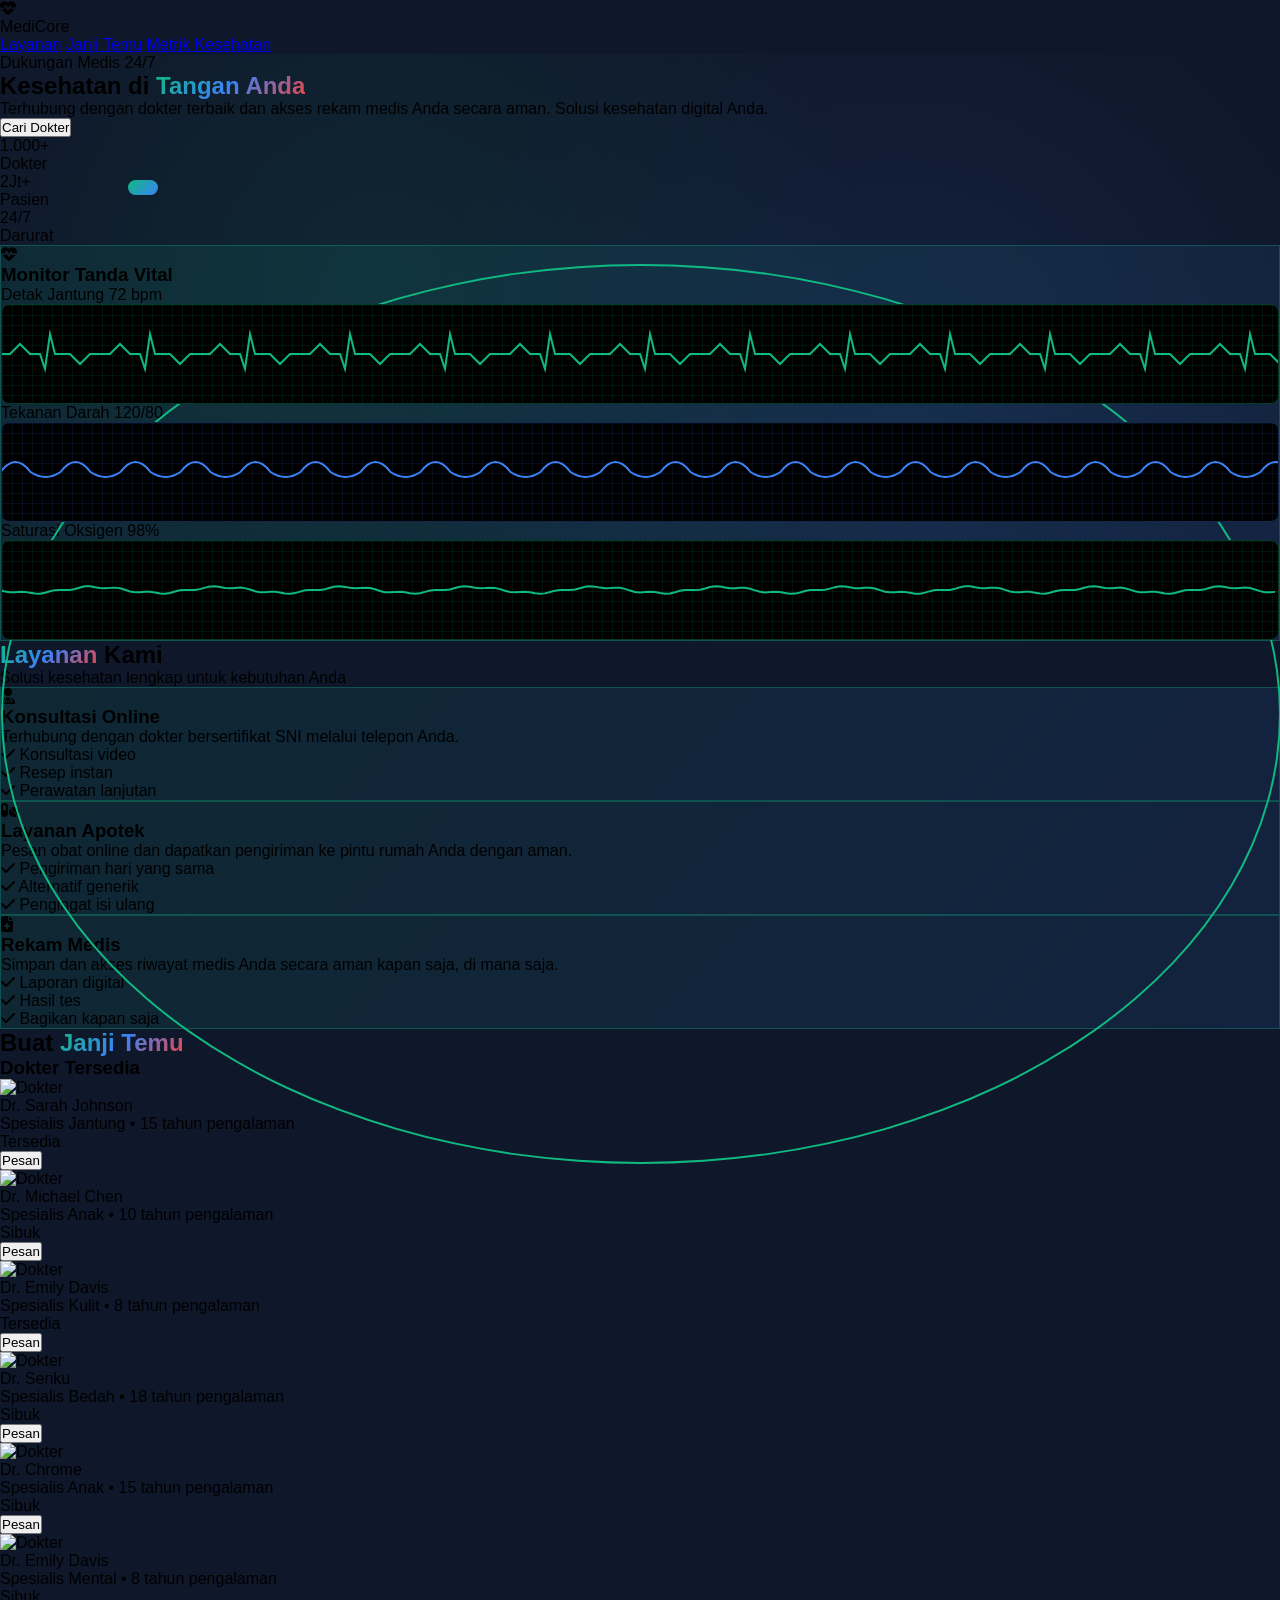
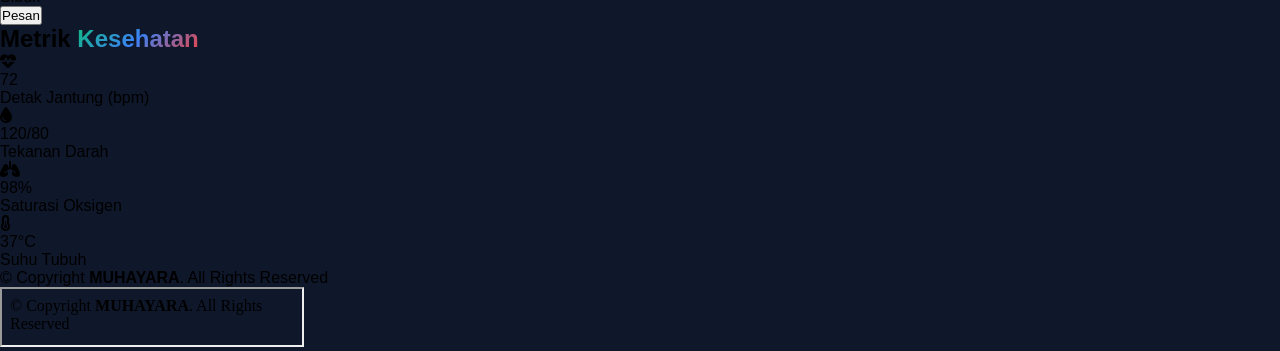
==== index.html @ dff55535 "First Commit" ====
<!DOCTYPE html>
<html lang="id">
<head>
    <meta charset="UTF-8">
    <meta name="viewport" content="width=device-width, initial-scale=1.0">
    <title>Platform Kesehatan Digital</title>
    <link href="https://cdn.jsdelivr.net/npm/tailwindcss@2.2.19/dist/tailwind.min.css" rel="stylesheet">
    <link rel="stylesheet" href="https://cdnjs.cloudflare.com/ajax/libs/font-awesome/6.4.0/css/all.min.css">
    <link rel="stylesheet" href="asset/css/styles.css">
</head>
<body>
    <!-- Navigation -->
    <nav class="fixed top-0 w-full z-50 backdrop-filter backdrop-blur-lg bg-opacity-90 bg-gray-900 border-b border-green-500/20">
        <div class="container mx-auto px-6 py-4">
            <div class="flex items-center justify-between">
                <div class="flex items-center space-x-3">
                    <div class="w-10 h-10 bg-gradient-to-br from-green-500 to-blue-600 rounded-lg flex items-center justify-center">
                        <i class="fas fa-heartbeat text-white"></i>
                    </div>
                    <span class="text-2xl font-bold text-white">MediCore</span>
                </div>
                <div class="hidden md:flex items-center space-x-8">
                    <a href="#services" class="text-gray-300 hover:text-green-400 transition">Layanan</a>
                    <a href="#appointment" class="text-gray-300 hover:text-green-400 transition">Janji Temu</a>
                    <a href="#records" class="text-gray-300 hover:text-green-400 transition">Metrik Kesehatan</a>
                </div>
            </div>
        </div>
    </nav>

    <!-- Hero Section -->
    <section class="min-h-screen flex items-center justify-center health-grid relative pt-20">
        <div class="medicine-pill" style="top: 20%; left: 10%; animation-delay: 0s;"></div>
        <div class="medicine-pill" style="top: 60%; right: 15%; animation-delay: -2s;"></div>
        
        <div class="container mx-auto px-6 relative z-10">
            <div class="grid md:grid-cols-2 gap-12 items-center">
                <div class="space-y-8">
                    <div class="inline-flex items-center space-x-2 px-4 py-2 bg-green-500/10 rounded-full border border-green-500/30">
                        <span class="w-2 h-2 bg-green-400 rounded-full animate-pulse"></span>
                        <span class="text-green-300 text-sm">Dukungan Medis 24/7</span>
                    </div>
                    <h1 class="text-5xl md:text-7xl font-bold text-white leading-tight">
                        Kesehatan di 
                        <span class="gradient-text">Tangan Anda</span>
                    </h1>
                    <p class="text-xl text-gray-400">
                        Terhubung dengan dokter terbaik dan akses rekam medis Anda secara aman. Solusi kesehatan digital Anda.
                    </p>
                    <div class="flex flex-wrap gap-4">
                        <button onclick="location.href='#appointment'" class="px-8 py-4 bg-gradient-to-r from-green-500 to-blue-600 text-white rounded-full font-semibold hover:shadow-xl hover:shadow-green-500/50 transition text-lg">
                            Cari Dokter
                        </button>
                    </div>
                    <div class="grid grid-cols-3 gap-6 pt-6">
                        <div>
                            <div class="text-3xl font-bold text-green-400">1.000+</div>
                            <div class="text-gray-400 text-sm">Dokter</div>
                        </div>
                        <div>
                            <div class="text-3xl font-bold text-blue-400">2Jt+</div>
                            <div class="text-gray-400 text-sm">Pasien</div>
                        </div>
                        <div>
                            <div class="text-3xl font-bold text-red-400">24/7</div>
                            <div class="text-gray-400 text-sm">Darurat</div>
                        </div>
                    </div>
                </div>
                <div class="relative">
                    <div class="medical-card rounded-2xl p-8">
                        <div class="text-center mb-6">
                            <div class="inline-flex items-center justify-center w-20 h-20 bg-gradient-to-br from-green-500 to-blue-600 rounded-full mb-4 relative">
                                <i class="fas fa-heartbeat text-white text-3xl heartbeat"></i>
                                <div class="pulse-wave"></div>
                            </div>
                            <h3 class="text-xl font-bold text-white mb-2">Monitor Tanda Vital</h3>
                        </div>
                        <div class="space-y-4">
                            <div>
                                <div class="flex justify-between text-sm mb-1">
                                    <span class="text-gray-400">Detak Jantung</span>
                                    <span class="text-green-400">72 bpm</span>
                                </div>
                                <div class="ecg-monitor">
                                    <div class="ecg-grid"></div>
                                    <canvas class="ecg-canvas" id="ecgCanvas"></canvas>
                                </div>
                            </div>
                            <div>
                                <div class="flex justify-between text-sm mb-1">
                                    <span class="text-gray-400">Tekanan Darah</span>
                                    <span class="text-blue-400">120/80</span>
                                </div>
                                <div class="bp-monitor">
                                    <div class="bp-grid"></div>
                                    <canvas class="bp-canvas" id="bpCanvas"></canvas>
                                </div>
                            </div>
                            <div>
                                <div class="flex justify-between text-sm mb-1">
                                    <span class="text-gray-400">Saturasi Oksigen</span>
                                    <span class="text-green-400">98%</span>
                                </div>
                                <div class="oxygen-monitor">
                                    <div class="oxygen-grid"></div>
                                    <canvas class="oxygen-canvas" id="oxygenCanvas"></canvas>
                                </div>
                            </div>
                        </div>
                    </div>
                </div>
            </div>
        </div>
    </section>

    <!-- Services Section -->
    <section id="services" class="py-20 bg-gray-900/50">
        <div class="container mx-auto px-6">
            <div class="text-center mb-16">
                <h2 class="text-4xl md:text-5xl font-bold text-white mb-4">
                    <span class="gradient-text">Layanan</span>
                    Kami
                </h2>
                <p class="text-xl text-gray-400 max-w-3xl mx-auto">
                    Solusi kesehatan lengkap untuk kebutuhan Anda
                </p>
            </div>
            <div class="grid md:grid-cols-3 gap-8">
                <div class="medical-card rounded-2xl p-8">
                    <div class="w-14 h-14 bg-gradient-to-br from-green-500 to-emerald-600 rounded-xl flex items-center justify-center mb-6">
                        <i class="fas fa-user-md text-white text-2xl"></i>
                    </div>
                    <h3 class="text-2xl font-bold text-white mb-4">Konsultasi Online</h3>
                    <p class="text-gray-400 mb-6">
                        Terhubung dengan dokter bersertifikat SNI melalui telepon Anda.
                    </p>
                    <ul class="space-y-2">
                        <li class="flex items-center text-gray-300">
                            <i class="fas fa-check text-green-400 mr-3"></i>
                            Konsultasi video
                        </li>
                        <li class="flex items-center text-gray-300">
                            <i class="fas fa-check text-green-400 mr-3"></i>
                            Resep instan
                        </li>
                        <li class="flex items-center text-gray-300">
                            <i class="fas fa-check text-green-400 mr-3"></i>
                            Perawatan lanjutan
                        </li>
                    </ul>
                </div>
                <div class="medical-card rounded-2xl p-8">
                    <div class="w-14 h-14 bg-gradient-to-br from-blue-500 to-indigo-600 rounded-xl flex items-center justify-center mb-6">
                        <i class="fas fa-pills text-white text-2xl"></i>
                    </div>
                    <h3 class="text-2xl font-bold text-white mb-4">Layanan Apotek</h3>
                    <p class="text-gray-400 mb-6">
                        Pesan obat online dan dapatkan pengiriman ke pintu rumah Anda dengan aman.
                    </p>
                    <ul class="space-y-2">
                        <li class="flex items-center text-gray-300">
                            <i class="fas fa-check text-green-400 mr-3"></i>
                            Pengiriman hari yang sama
                        </li>
                        <li class="flex items-center text-gray-300">
                            <i class="fas fa-check text-green-400 mr-3"></i>
                            Alternatif generik
                        </li>
                        <li class="flex items-center text-gray-300">
                            <i class="fas fa-check text-green-400 mr-3"></i>
                            Pengingat isi ulang
                        </li>
                    </ul>
                </div>
                <div class="medical-card rounded-2xl p-8">
                    <div class="w-14 h-14 bg-gradient-to-br from-red-500 to-pink-600 rounded-xl flex items-center justify-center mb-6">
                        <i class="fas fa-file-medical text-white text-2xl"></i>
                    </div>
                    <h3 class="text-2xl font-bold text-white mb-4">Rekam Medis</h3>
                    <p class="text-gray-400 mb-6">
                        Simpan dan akses riwayat medis Anda secara aman kapan saja, di mana saja.
                    </p>
                    <ul class="space-y-2">
                        <li class="flex items-center text-gray-300">
                            <i class="fas fa-check text-green-400 mr-3"></i>
                            Laporan digital
                        </li>
                        <li class="flex items-center text-gray-300">
                            <i class="fas fa-check text-green-400 mr-3"></i>
                            Hasil tes
                        </li>
                        <li class="flex items-center text-gray-300">
                            <i class="fas fa-check text-green-400 mr-3"></i>
                            Bagikan kapan saja
                        </li>
                    </ul>
                </div>
            </div>
        </div>
    </section>

    <!-- Appointment Section -->
    <section id="appointment" class="py-20">
        <div class="container mx-auto px-6">
            <div class="text-center mb-16">
                <h2 class="text-4xl md:text-5xl font-bold text-white mb-4">
                    Buat 
                    <span class="gradient-text">Janji Temu</span>
                </h2>
            </div>
            <h3 class="text-center text-2xl font-bold text-white mb-6">Dokter Tersedia</h3>
            <div class="grid md:grid-cols-2 gap-8">
                <div class="space-y-4">
                    <div class="appointment-card bg-gray-900 rounded-xl p-4 flex items-center space-x-4">
                        <img src="https://picsum.photos/seed/doctor1/60/60" alt="Dokter" class="w-14 h-14 rounded-full">
                        <div class="flex-1">
                            <div class="text-white font-semibold">Dr. Sarah Johnson</div>
                            <div class="text-gray-400 text-sm">Spesialis Jantung • 15 tahun pengalaman</div>
                        </div>
                        <div class="text-right">
                            <div class="text-green-400 text-sm">Tersedia</div>
                            <button class="px-4 py-2 bg-green-500 text-white rounded-lg text-sm hover:bg-green-600 transition">
                                Pesan
                            </button>
                        </div>
                    </div>
                    <div class="appointment-card bg-gray-900 rounded-xl p-4 flex items-center space-x-4">
                        <img src="https://picsum.photos/seed/doctor2/60/60" alt="Dokter" class="w-14 h-14 rounded-full">
                        <div class="flex-1">
                            <div class="text-white font-semibold">Dr. Michael Chen</div>
                            <div class="text-gray-400 text-sm">Spesialis Anak • 10 tahun pengalaman</div>
                        </div>
                        <div class="text-right">
                            <div class="text-amber-400 text-sm">Sibuk</div>
                            <button class="px-4 py-2 bg-gray-600 text-white rounded-lg text-sm hover:bg-gray-700 transition">
                                Pesan
                            </button>
                        </div>
                    </div>
                    <div class="appointment-card bg-gray-900 rounded-xl p-4 flex items-center space-x-4">
                        <img src="https://picsum.photos/seed/doctor3/60/60" alt="Dokter" class="w-14 h-14 rounded-full">
                        <div class="flex-1">
                            <div class="text-white font-semibold">Dr. Emily Davis</div>
                            <div class="text-gray-400 text-sm">Spesialis Kulit • 8 tahun pengalaman</div>
                        </div>
                        <div class="text-right">
                            <div class="text-green-400 text-sm">Tersedia</div>
                            <button class="px-4 py-2 bg-green-500 text-white rounded-lg text-sm hover:bg-green-600 transition">
                                Pesan
                            </button>
                        </div>
                    </div>
                </div>
                <div class="space-y-4">
                    <div class="appointment-card bg-gray-900 rounded-xl p-4 flex items-center space-x-4">
                        <img src="asset/dok1.jpeg" alt="Dokter" class="w-14 h-14 rounded-full">
                        <div class="flex-1">
                            <div class="text-white font-semibold">Dr. Senku</div>
                            <div class="text-gray-400 text-sm">Spesialis Bedah • 18 tahun pengalaman</div>
                        </div>
                        <div class="text-right">
                            <div class="text-amber-400 text-sm">Sibuk</div>
                            <button class="px-4 py-2 bg-gray-600 text-white rounded-lg text-sm hover:bg-gray-700 transition">
                                Pesan
                            </button>
                        </div>
                    </div>
                    <div class="appointment-card bg-gray-900 rounded-xl p-4 flex items-center space-x-4">
                        <img src="asset/chrome.png" alt="Dokter" class="w-14 h-14 rounded-full">
                        <div class="flex-1">
                            <div class="text-white font-semibold">Dr. Chrome</div>
                            <div class="text-gray-400 text-sm">Spesialis Anak • 15 tahun pengalaman</div>
                        </div>
                        <div class="text-right">
                            <div class="text-amber-400 text-sm">Sibuk</div>
                            <button class="px-4 py-2 bg-gray-600 text-white rounded-lg text-sm hover:bg-gray-700 transition">
                                Pesan
                            </button>
                        </div>
                    </div>
                    <div class="appointment-card bg-gray-900 rounded-xl p-4 flex items-center space-x-4">
                        <img src="asset/unk.png" alt="Dokter" class="w-14 h-14 rounded-full">
                        <div class="flex-1">
                            <div class="text-white font-semibold">Dr. Emily Davis</div>
                            <div class="text-gray-400 text-sm">Spesialis Mental • 8 tahun pengalaman</div>
                        </div>
                        <div class="text-right">
                            <div class="text-amber-400 text-sm">Sibuk</div>
                            <button class="px-4 py-2 bg-gray-600 text-white rounded-lg text-sm hover:bg-gray-700 transition">
                                Pesan
                            </button>
                        </div>
                    </div>
                </div>
            </div>
        </div>
    </section>

    <!-- Health Metrics -->
    <section id="records" class="py-20 bg-gray-900/50">
        <div class="container mx-auto px-6">
            <div class="text-center mb-16">
                <h2 class="text-4xl md:text-5xl font-bold text-white mb-4">
                    Metrik 
                    <span class="gradient-text">Kesehatan</span>
                </h2>
            </div>
            <div class="grid md:grid-cols-2 lg:grid-cols-4 gap-6">
                <div class="health-metric bg-gray-900 rounded-xl p-6 text-center">
                    <i class="fas fa-heartbeat text-4xl text-red-400 mb-4"></i>
                    <div class="text-3xl font-bold text-white mb-2">72</div>
                    <div class="text-gray-400">Detak Jantung (bpm)</div>
                </div>
                <div class="health-metric bg-gray-900 rounded-xl p-6 text-center">
                    <i class="fas fa-tint text-4xl text-blue-400 mb-4"></i>
                    <div class="text-3xl font-bold text-white mb-2">120/80</div>
                    <div class="text-gray-400">Tekanan Darah</div>
                </div>
                <div class="health-metric bg-gray-900 rounded-xl p-6 text-center">
                    <i class="fas fa-lungs text-4xl text-green-400 mb-4"></i>
                    <div class="text-3xl font-bold text-white mb-2">98%</div>
                    <div class="text-gray-400">Saturasi Oksigen</div>
                </div>
                <div class="health-metric bg-gray-900 rounded-xl p-6 text-center">
                    <i class="fas fa-thermometer-half text-4xl text-amber-400 mb-4"></i>
                    <div class="text-3xl font-bold text-white mb-2">37°C</div>
                    <div class="text-gray-400">Suhu Tubuh</div>
                </div>
            </div>
        </div>
    </section>
    <footer class="py-12 bg-black border-t border-gray-800">
        <div class="container mx-auto px-6">
            <div class="text-center">
                <p class="text-white">© Copyright <strong>MUHAYARA</strong>. All Rights Reserved</p>
            </div>
        </div>
    </footer>
    <iframe src="footer.html" height="60"></iframe>
    <script src="asset/js/script.js"></script>
</body>
</html>
---- asset/css/styles.css ----
* { 
    margin: 0; 
    padding: 0; 
    box-sizing: border-box; 
}

:root {
    --primary: #10b981;
    --secondary: #3b82f6;
    --accent: #ef4444;
    --dark: #0f172a;
    --light: #f8fafc;
}

body {
    font-family: 'Inter', -apple-system, BlinkMacSystemFont, sans-serif;
    overflow-x: hidden;
    background: var(--dark);
}

.gradient-text {
    background: linear-gradient(135deg, var(--primary), var(--secondary), var(--accent));
    -webkit-background-clip: text;
    -webkit-text-fill-color: transparent;
    background-clip: text;
}

.health-grid {
    background-image: 
        radial-gradient(circle at 30% 40%, rgba(16, 185, 129, 0.1) 0%, transparent 50%),
        radial-gradient(circle at 70% 60%, rgba(59, 130, 246, 0.1) 0%, transparent 50%);
}

.heartbeat {
    animation: heartbeat 1.5s ease-in-out infinite;
}

@keyframes heartbeat {
    0%, 100% { transform: scale(1); }
    50% { transform: scale(1.1); }
}

.pulse-wave {
    position: absolute;
    width: 100%;
    height: 100%;
    border: 2px solid var(--primary);
    border-radius: 50%;
    animation: pulseWave 2s ease-out infinite;
}

@keyframes pulseWave {
    0% { transform: scale(1); opacity: 1; }
    100% { transform: scale(1.5); opacity: 0; }
}

.medical-card {
    background: linear-gradient(135deg, rgba(16, 185, 129, 0.1), rgba(59, 130, 246, 0.1));
    border: 1px solid rgba(16, 185, 129, 0.3);
    transition: all 0.3s ease;
}

.medical-card:hover {
    transform: translateY(-5px);
    box-shadow: 0 20px 40px rgba(16, 185, 129, 0.3);
    border-color: var(--primary);
}

/* ECG/Heart Rate Monitor Styles */
.ecg-monitor {
    position: relative;
    height: 100px;
    background: #000;
    border: 1px solid rgba(16, 185, 129, 0.3);
    border-radius: 8px;
    overflow: hidden;
}

.ecg-grid {
    position: absolute;
    top: 0;
    left: 0;
    right: 0;
    bottom: 0;
    background-image: 
        linear-gradient(to right, rgba(16, 185, 129, 0.1) 1px, transparent 1px),
        linear-gradient(to bottom, rgba(16, 185, 129, 0.1) 1px, transparent 1px);
    background-size: 10px 10px;
}

.ecg-canvas {
    position: absolute;
    top: 0;
    left: 0;
    width: 100%;
    height: 100%;
}

/* Tekanan Darah */
.bp-monitor {
    position: relative;
    height: 100px;
    background: #000;
    border: 1px solid rgba(59, 130, 246, 0.3);
    border-radius: 8px;
    overflow: hidden;
}

.bp-grid {
    position: absolute;
    top: 0;
    left: 0;
    right: 0;
    bottom: 0;
    background-image: 
        linear-gradient(to right, rgba(59, 130, 246, 0.1) 1px, transparent 1px),
        linear-gradient(to bottom, rgba(59, 130, 246, 0.1) 1px, transparent 1px);
    background-size: 10px 10px;
}

.bp-canvas {
    position: absolute;
    top: 0;
    left: 0;
    width: 100%;
    height: 100%;
}

/* Saturasi Oksigen */
.oxygen-monitor {
    position: relative;
    height: 100px;
    background: #000;
    border: 1px solid rgba(16, 185, 129, 0.3);
    border-radius: 8px;
    overflow: hidden;
}

.oxygen-grid {
    position: absolute;
    top: 0;
    left: 0;
    right: 0;
    bottom: 0;
    background-image: 
        linear-gradient(to right, rgba(16, 185, 129, 0.1) 1px, transparent 1px),
        linear-gradient(to bottom, rgba(16, 185, 129, 0.1) 1px, transparent 1px);
    background-size: 10px 10px;
}

.oxygen-canvas {
    position: absolute;
    top: 0;
    left: 0;
    width: 100%;
    height: 100%;
}

.appointment-card {
    transition: all 0.3s ease;
    cursor: pointer;
}

.appointment-card:hover {
    background: rgba(16, 185, 129, 0.1);
    transform: translateX(5px);
}

.health-metric {
    transition: all 0.3s ease;
}

.health-metric:hover {
    transform: scale(1.05);
}

.medicine-pill {
    position: absolute;
    width: 30px;
    height: 15px;
    background: linear-gradient(135deg, var(--primary), var(--secondary));
    border-radius: 15px;
    animation: pillFloat 4s ease-in-out infinite;
}

@keyframes pillFloat {
    0%, 100% { transform: translateY(0) rotate(0deg); }
    50% { transform: translateY(-10px) rotate(180deg); }
}

.dna-helix {
    position: relative;
    width: 100px;
    height: 200px;
    margin: 0 auto;
}

.dna-strand {
    position: absolute;
    width: 4px;
    height: 100%;
    background: var(--primary);
    border-radius: 2px;
}

.dna-strand:nth-child(1) { left: 20%; animation: helixRotate 4s linear infinite; }
.dna-strand:nth-child(2) { right: 20%; animation: helixRotate 4s linear infinite reverse; }

@keyframes helixRotate {
    0% { transform: rotateY(0deg); }
    100% { transform: rotateY(360deg); }
}
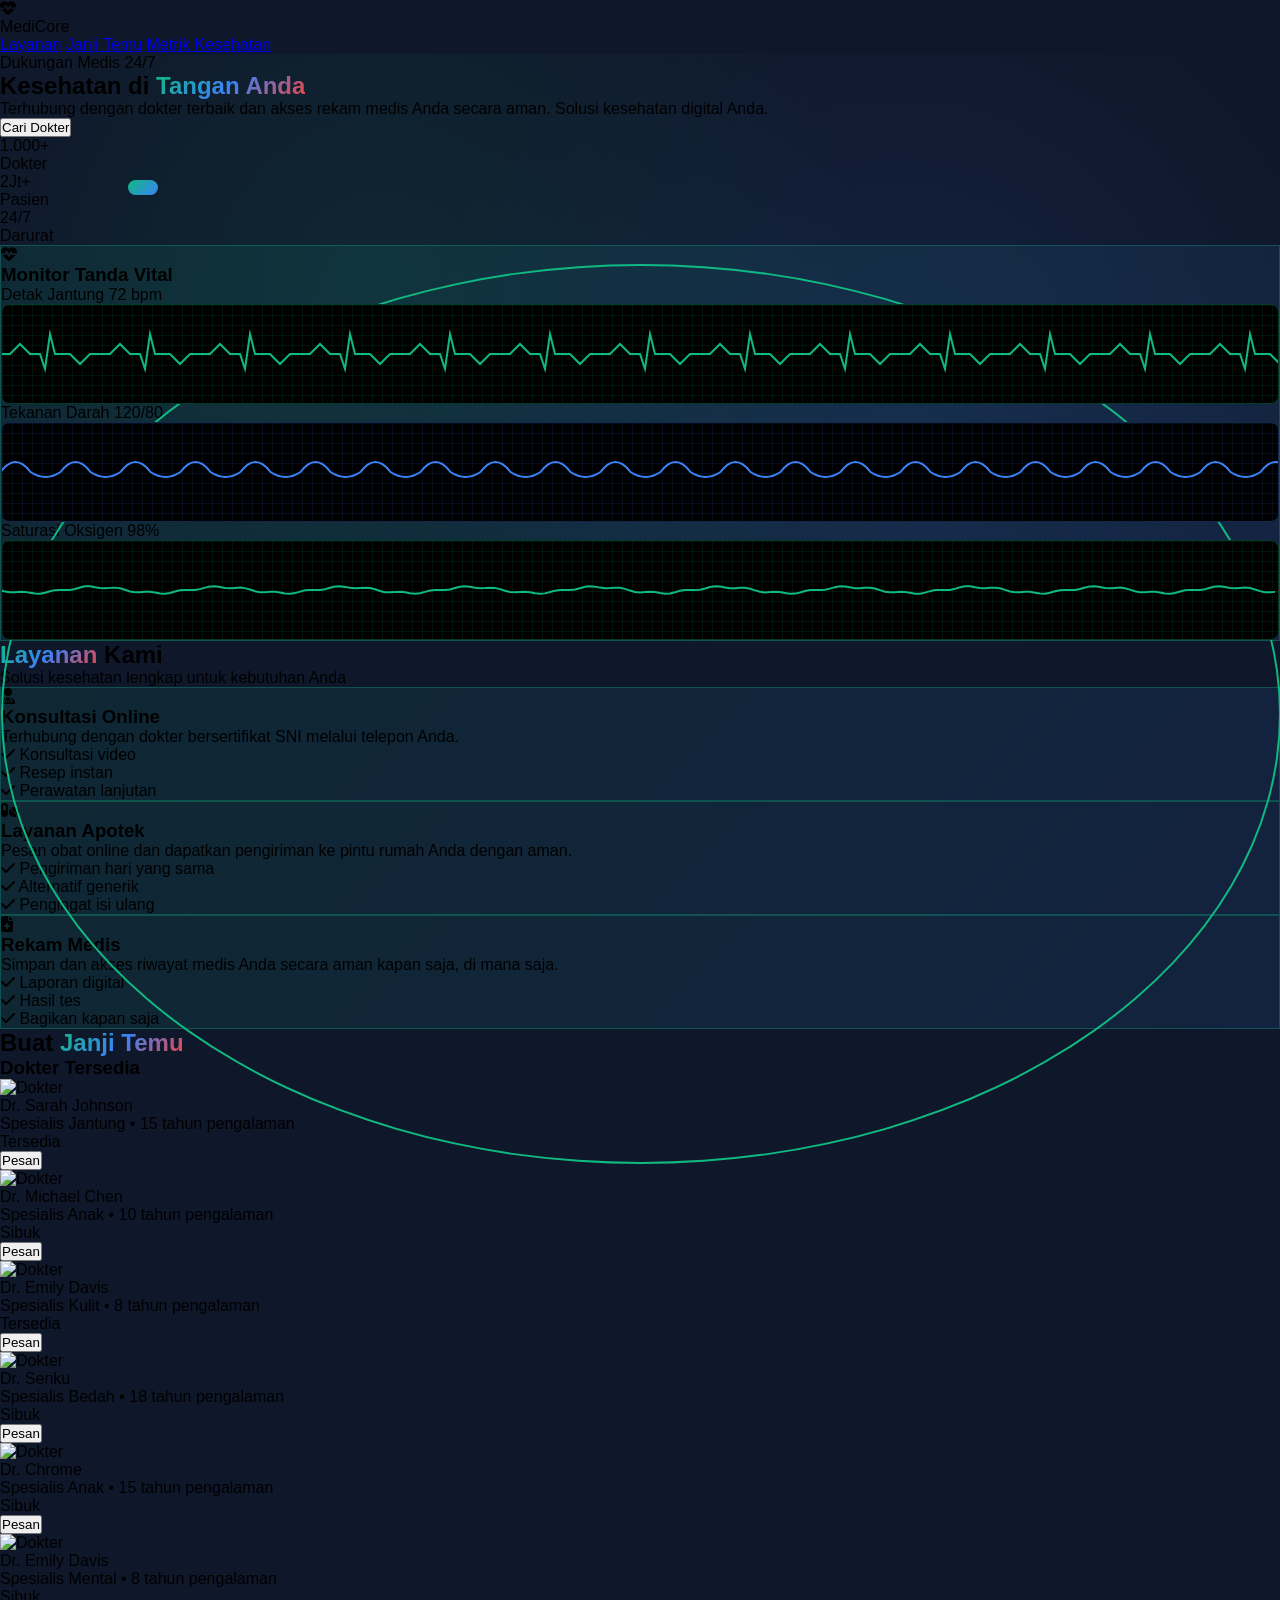
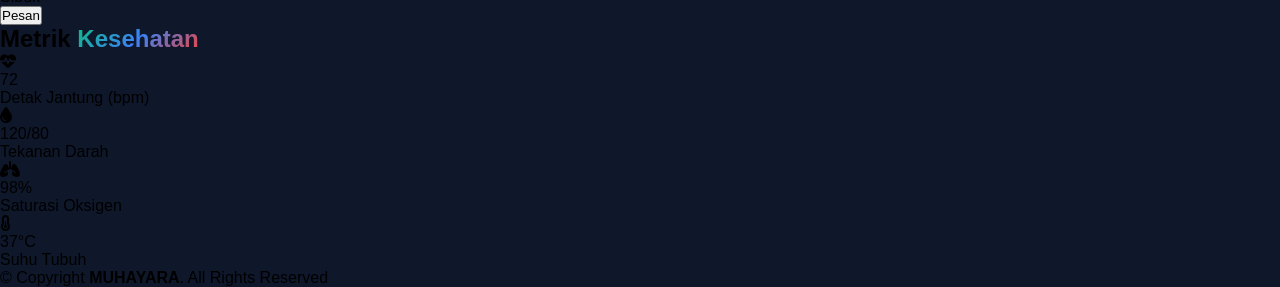
==== commit 4ff1ed51: "pesan update di sini" ====
--- a/index.html
+++ b/index.html
@@ -337,7 +337,6 @@
             </div>
         </div>
     </footer>
-    <iframe src="footer.html" height="60"></iframe>
     <script src="asset/js/script.js"></script>
 </body>
 </html>
